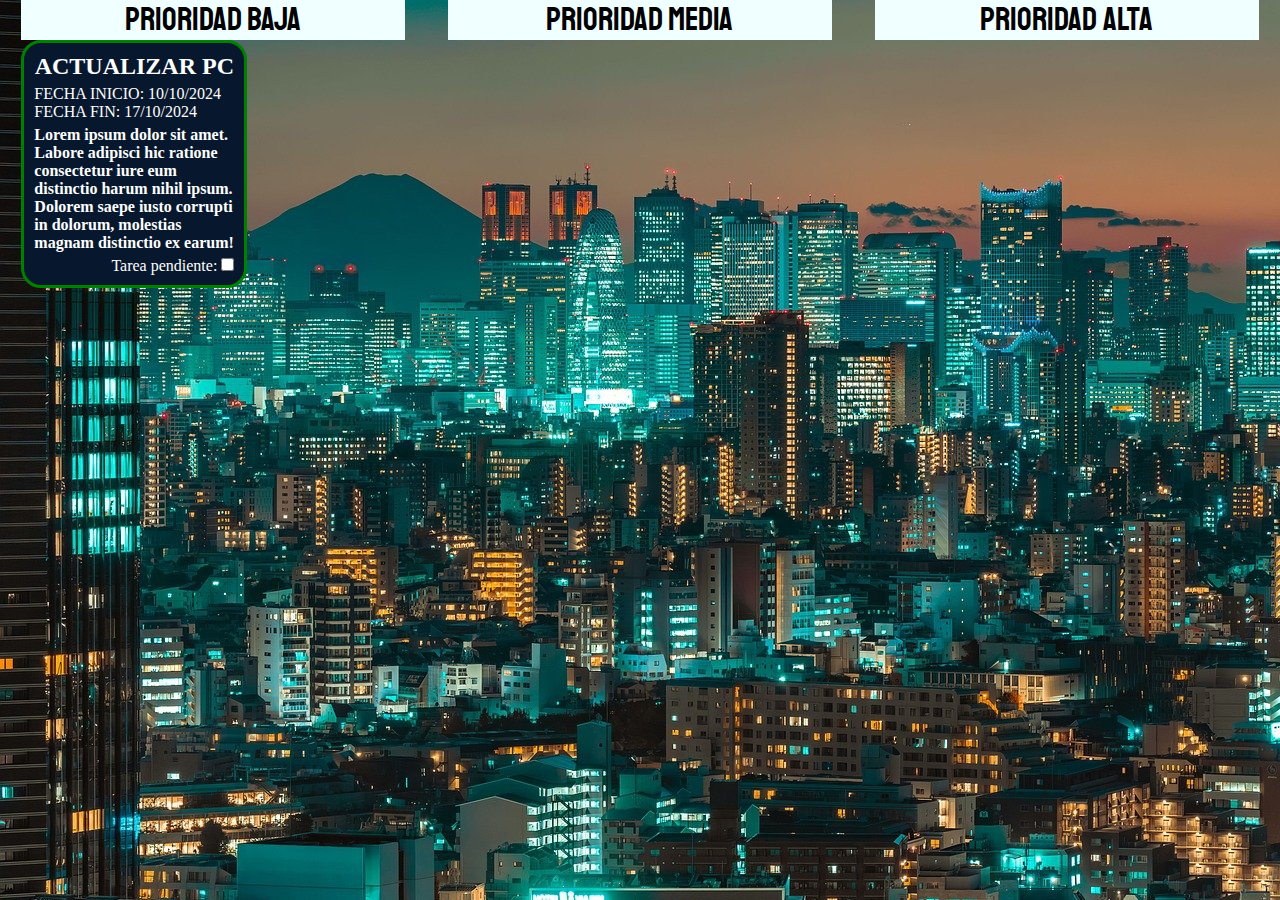
==== index.html @ 60d0887d "Se trabaja en estilos" ====
<!DOCTYPE html>
<html lang="es">
<head>
    <meta charset="UTF-8">
    <meta name="viewport" content="width=device-width, initial-scale=1.0">
    <link rel="stylesheet" href="style.css">
     
    <!--Fuente de Google font-->
    <link rel="preconnect" href="https://fonts.googleapis.com">
   <link rel="preconnect" href="https://fonts.gstatic.com" crossorigin>
    <link href="https://fonts.googleapis.com/css2?family=Staatliches&display=swap" rel="stylesheet">

    <title>TO DO LIST</title>
</head>
<body>
    <div class="container">
       <div class="prority-box">
         <h1>PRIORIDAD BAJA</h1>
         <div class="card-low card-border-low">
            <div class="card-name">
                <h2>ACTUALIZAR PC</h2>
             
            </div>
            <div class="card-state">
                <p>FECHA INICIO: 10/10/2024</p>
               <p>FECHA FIN: 17/10/2024</p>
            </div>
            <div class="description">
               <p>Lorem ipsum dolor sit amet. Labore adipisci hic ratione consectetur iure eum distinctio harum nihil ipsum. Dolorem saepe iusto corrupti in dolorum, molestias magnam distinctio ex earum!</p>
            </div>
            <div class="task-check">
               
                    <p>Tarea pendiente: <input type="checkbox" name="" id=""></p>
                
            </div>
         </div>
       </div>
       <div class="prority-box">
        <h1>PRIORIDAD MEDIA</h1>
       </div>
       <div class="prority-box">
        <h1>PRIORIDAD ALTA</h1>
       </div>
    </div>
</body>
</html>
---- style.css ----
*{
    padding: 0;
    margin: 0;
    box-sizing: content-box;
}
.container{
    display: flex;
    justify-content: space-around;
    background-image: url('img/tokyo.jpg');
}
.prority-box{
  width: 30vw;
  height: 100vh;

}

.prority-box h1{
    width: 100%;
    font-family: "Staatliches", sans-serif;
    font-weight: 400;
    font-style: normal;
    background-color: azure;
    text-align: center;
}

/*Card*/

.card-low{
    width: 200px;
    color: #fff;
    background-color: 	#07182E;
     border-radius: 20px;
     padding: 10px;
}

.card-low:hover{
    background-color: green;
}

.card-border-low{
    border: 3px solid green;
}

.card-name{
    width: 100%;
 
    text-align: center;
   
}

.card-state{
    text-align: start;
    margin-top: 5px;
    margin-bottom: 5px;
}

.description{
    font-weight: bold;
    text-align: start;
}

.task-check{
    margin-top:5px;
    text-align: end;
}
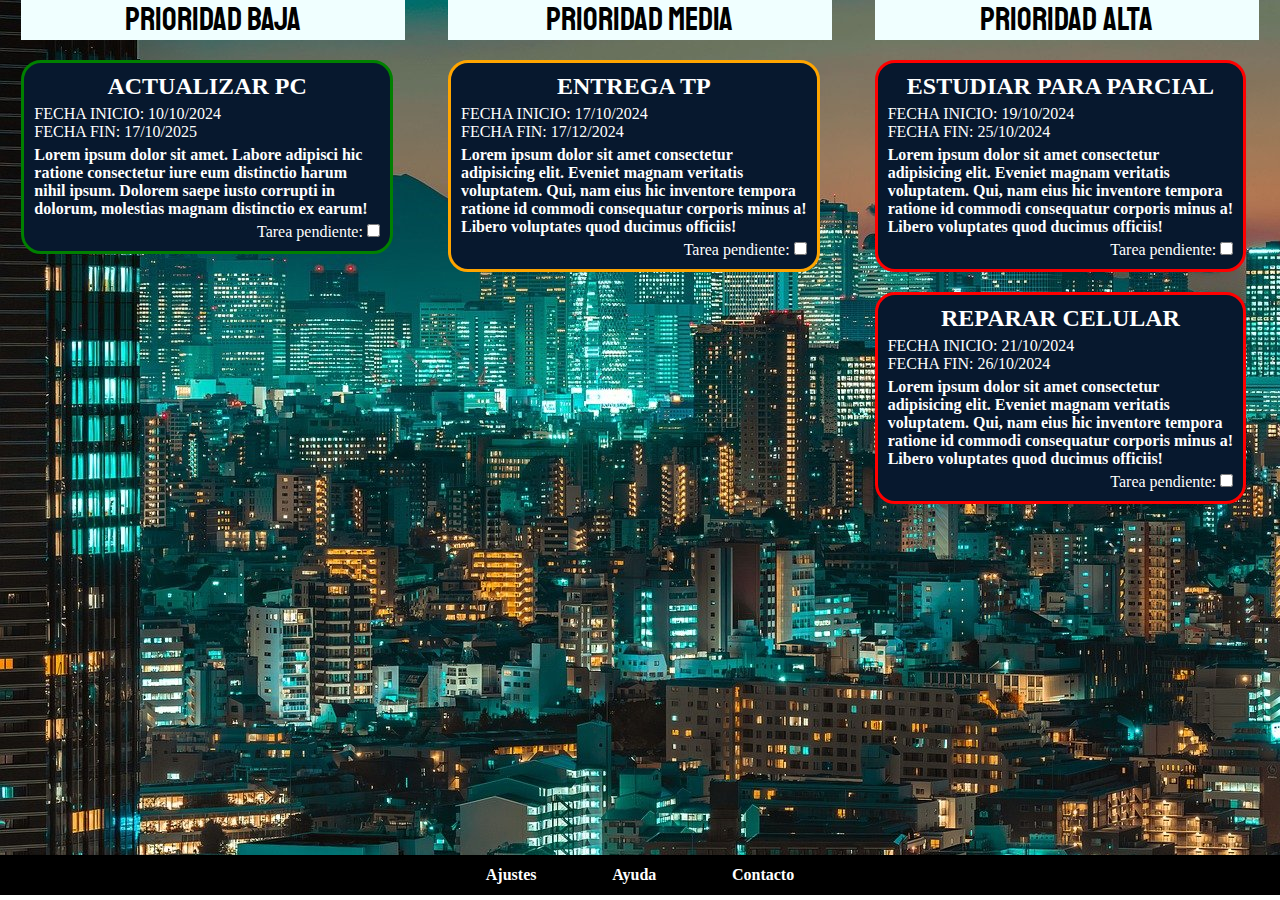
==== commit ea1a4b17: "Se agregan cambios" ====
--- a/index.html
+++ b/index.html
@@ -9,6 +9,8 @@
     <link rel="preconnect" href="https://fonts.googleapis.com">
    <link rel="preconnect" href="https://fonts.gstatic.com" crossorigin>
     <link href="https://fonts.googleapis.com/css2?family=Staatliches&display=swap" rel="stylesheet">
+
+    <link rel="shortcut icon" href="img/favicon.png">
 
     <title>TO DO LIST</title>
 </head>
@@ -23,7 +25,7 @@
             </div>
             <div class="card-state">
                 <p>FECHA INICIO: 10/10/2024</p>
-               <p>FECHA FIN: 17/10/2024</p>
+               <p>FECHA FIN: 17/10/2025</p>
             </div>
             <div class="description">
                <p>Lorem ipsum dolor sit amet. Labore adipisci hic ratione consectetur iure eum distinctio harum nihil ipsum. Dolorem saepe iusto corrupti in dolorum, molestias magnam distinctio ex earum!</p>
@@ -37,10 +39,72 @@
        </div>
        <div class="prority-box">
         <h1>PRIORIDAD MEDIA</h1>
+        <div class="card-medium card-border-medium">
+            <div class="card-name">
+                <h2>ENTREGA TP</h2>
+             
+            </div>
+            <div class="card-state">
+                <p>FECHA INICIO: 17/10/2024</p>
+               <p>FECHA FIN: 17/12/2024</p>
+            </div>
+            <div class="description">
+               <p>Lorem ipsum dolor sit amet consectetur adipisicing elit. Eveniet magnam veritatis voluptatem. Qui, nam eius hic inventore tempora ratione id commodi consequatur corporis minus a! Libero voluptates quod ducimus officiis!</p>
+            </div>
+            <div class="task-check">
+               
+                    <p>Tarea pendiente: <input type="checkbox" name="" id=""></p>
+                
+            </div>
+         </div>
        </div>
        <div class="prority-box">
         <h1>PRIORIDAD ALTA</h1>
+        <div class="card-high card-border-high">
+            <div class="card-name">
+                <h2>ESTUDIAR PARA PARCIAL</h2>
+             
+            </div>
+            <div class="card-state">
+                <p>FECHA INICIO: 19/10/2024</p>
+               <p>FECHA FIN: 25/10/2024</p>
+            </div>
+            <div class="description">
+               <p>Lorem ipsum dolor sit amet consectetur adipisicing elit. Eveniet magnam veritatis voluptatem. Qui, nam eius hic inventore tempora ratione id commodi consequatur corporis minus a! Libero voluptates quod ducimus officiis!</p>
+            </div>
+            <div class="task-check">
+               
+                    <p>Tarea pendiente: <input type="checkbox" name="" id=""></p>
+                
+            </div>
+         </div>
+         <div class="card-high card-border-high">
+            <div class="card-name">
+                <h2>REPARAR CELULAR</h2>
+             
+            </div>
+            <div class="card-state">
+                <p>FECHA INICIO: 21/10/2024</p>
+               <p>FECHA FIN: 26/10/2024</p>
+            </div>
+            <div class="description">
+               <p>Lorem ipsum dolor sit amet consectetur adipisicing elit. Eveniet magnam veritatis voluptatem. Qui, nam eius hic inventore tempora ratione id commodi consequatur corporis minus a! Libero voluptates quod ducimus officiis!</p>
+            </div>
+            <div class="task-check">
+               
+                    <p>Tarea pendiente: <input type="checkbox" name="" id=""></p>
+                
+            </div>
+         </div>
        </div>
     </div>
+
+    <footer>
+        <ul class="footer"> 
+            <li>Ajustes</li>
+            <li>Ayuda</li>
+            <li>Contacto</li>
+        </ul>
+       </footer>
 </body>
 </html>--- a/style.css
+++ b/style.css
@@ -5,13 +5,14 @@
 }
 .container{
     display: flex;
+    height: 95vh;
     justify-content: space-around;
     background-image: url('img/tokyo.jpg');
 }
 .prority-box{
   width: 30vw;
-  height: 100vh;
-
+  height: 95vh;
+ 
 }
 
 .prority-box h1{
@@ -26,19 +27,56 @@
 /*Card*/
 
 .card-low{
-    width: 200px;
+    width: 90%;
     color: #fff;
     background-color: 	#07182E;
      border-radius: 20px;
+     margin-top: 20px;
      padding: 10px;
 }
 
+/*Prioridad baja*/
 .card-low:hover{
     background-color: green;
 }
 
 .card-border-low{
     border: 3px solid green;
+}
+/*Prioridad media*/
+
+.card-medium{
+    width: 90%;
+    color: #fff;
+    background-color: 	#07182E;
+    margin-top: 20px;
+     border-radius: 20px;
+     padding: 10px;
+}
+.card-medium:hover{
+    background-color: orange;
+}
+
+.card-border-medium{
+    border: 3px solid orange;
+}
+
+/*Prioridad alta*/
+
+.card-high{
+    width: 90%;
+    color: #fff;
+    background-color: 	#07182E;
+    margin-top: 20px;
+     border-radius: 20px;
+     padding: 10px;
+}
+.card-high:hover{
+    background-color: red;
+}
+
+.card-border-high{
+    border: 3px solid red;
 }
 
 .card-name{
@@ -64,3 +102,22 @@
     text-align: end;
 }
 
+/*Footer*/
+footer{
+    width: 100%;
+    display: flex;
+    justify-content: center;
+    background-color: #000;
+}
+.footer{
+    width: 30%;
+    display: flex;
+    align-items: center;
+    justify-content: space-around;
+    height: 40px;
+    background-color: black;
+    color:#fff;
+    list-style: none;
+    font-weight: bold;
+}
+
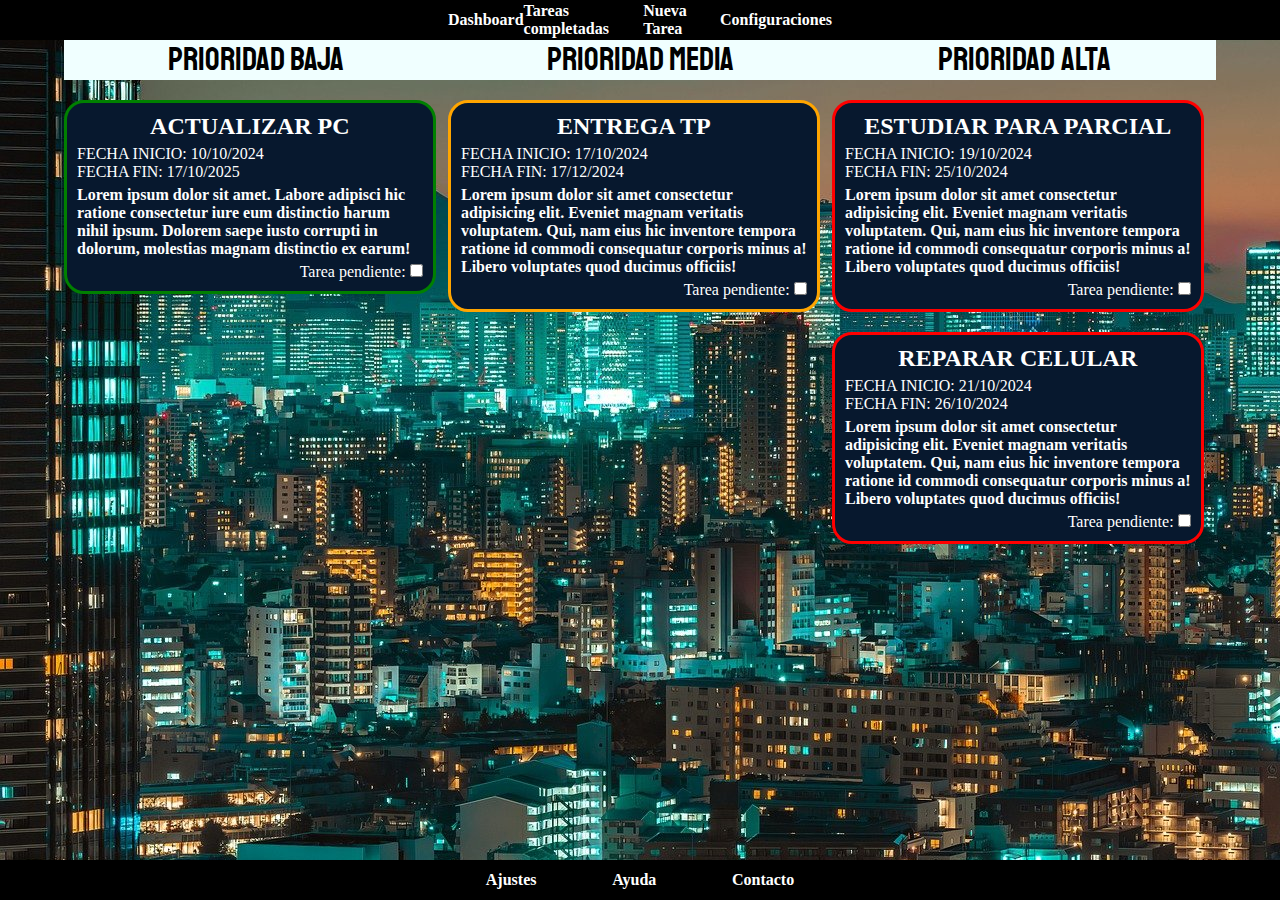
==== commit 7b0a081c: "Se trabaja en pagina" ====
--- a/index.html
+++ b/index.html
@@ -15,6 +15,16 @@
     <title>TO DO LIST</title>
 </head>
 <body>
+    <header>
+        <nav>
+            <ul class="navbar">
+                <li><a href="#">Dashboard</a></li>
+                <li><a href="./pages/finishTask.html">Tareas completadas</a></li>
+                <li><a href="./pages/newTask.html">Nueva Tarea</a></li>
+                <li>Configuraciones</li>
+            </ul>
+        </nav>
+    </header>
     <div class="container">
        <div class="prority-box">
          <h1>PRIORIDAD BAJA</h1>
@@ -100,7 +110,7 @@
     </div>
 
     <footer>
-        <ul class="footer"> 
+        <ul class="footer-page"> 
             <li>Ajustes</li>
             <li>Ayuda</li>
             <li>Contacto</li>
--- a/style.css
+++ b/style.css
@@ -3,15 +3,51 @@
     margin: 0;
     box-sizing: content-box;
 }
+
+body{
+        display: flex;
+        flex-direction: column;
+        min-height: 100vh; 
+        background-image: url('img/tokyo.jpg');
+
+}
+
+
+/*Navbar*/
+nav{
+    width: 100%;
+    display: flex;
+    justify-content: center;
+    background-color: #000;
+}
+.navbar{
+    width: 30%;
+    display: flex;
+    align-items: center;
+    justify-content: space-around;
+    height: 40px;
+    color:#fff;
+    list-style: none;
+    font-weight: bold;
+}
+.navbar li:hover{
+    text-decoration: underline;
+    font-size: 20px;
+}
+nav a {
+    text-decoration: none; 
+    color: #fff; 
+}
+
+
 .container{
     display: flex;
-    height: 95vh;
-    justify-content: space-around;
-    background-image: url('img/tokyo.jpg');
+    justify-content: center;
+    flex-grow: 1; 
 }
 .prority-box{
   width: 30vw;
-  height: 95vh;
+  height: auto;
  
 }
 
@@ -109,7 +145,7 @@
     justify-content: center;
     background-color: #000;
 }
-.footer{
+.footer-page{
     width: 30%;
     display: flex;
     align-items: center;
@@ -121,3 +157,63 @@
     font-weight: bold;
 }
 
+.footer-page li:hover{
+    text-decoration: underline;
+}
+
+@media (max-width: 1200px) {
+    .prority-box {
+        width: 45vw;
+    }
+}
+
+@media (max-width: 880px) {
+    .navbar {
+        width: 90%;
+        flex-direction: column;
+        justify-content: center;
+        height: auto;
+    }
+
+    .navbar li {
+        padding: 15px 0;
+    }
+    .container {
+        flex-direction: column; 
+        align-items: center;   
+    }
+
+    .prority-box {
+        width: 80vw; 
+    }
+}
+
+@media (max-width: 480px) {
+    .navbar {
+        width: 90%;
+        flex-direction: column;
+        justify-content: center;
+        height: auto;
+    }
+
+    .navbar li {
+        padding: 15px 0;
+    }
+    
+
+    .container {
+        align-items: center;
+        justify-content: center; 
+        margin-top: 20px;
+    }
+
+
+    .footer-page {
+        width: 90%;
+    }
+
+    .prority-box {
+        width: 100%; 
+        padding: 10px;
+    }
+}